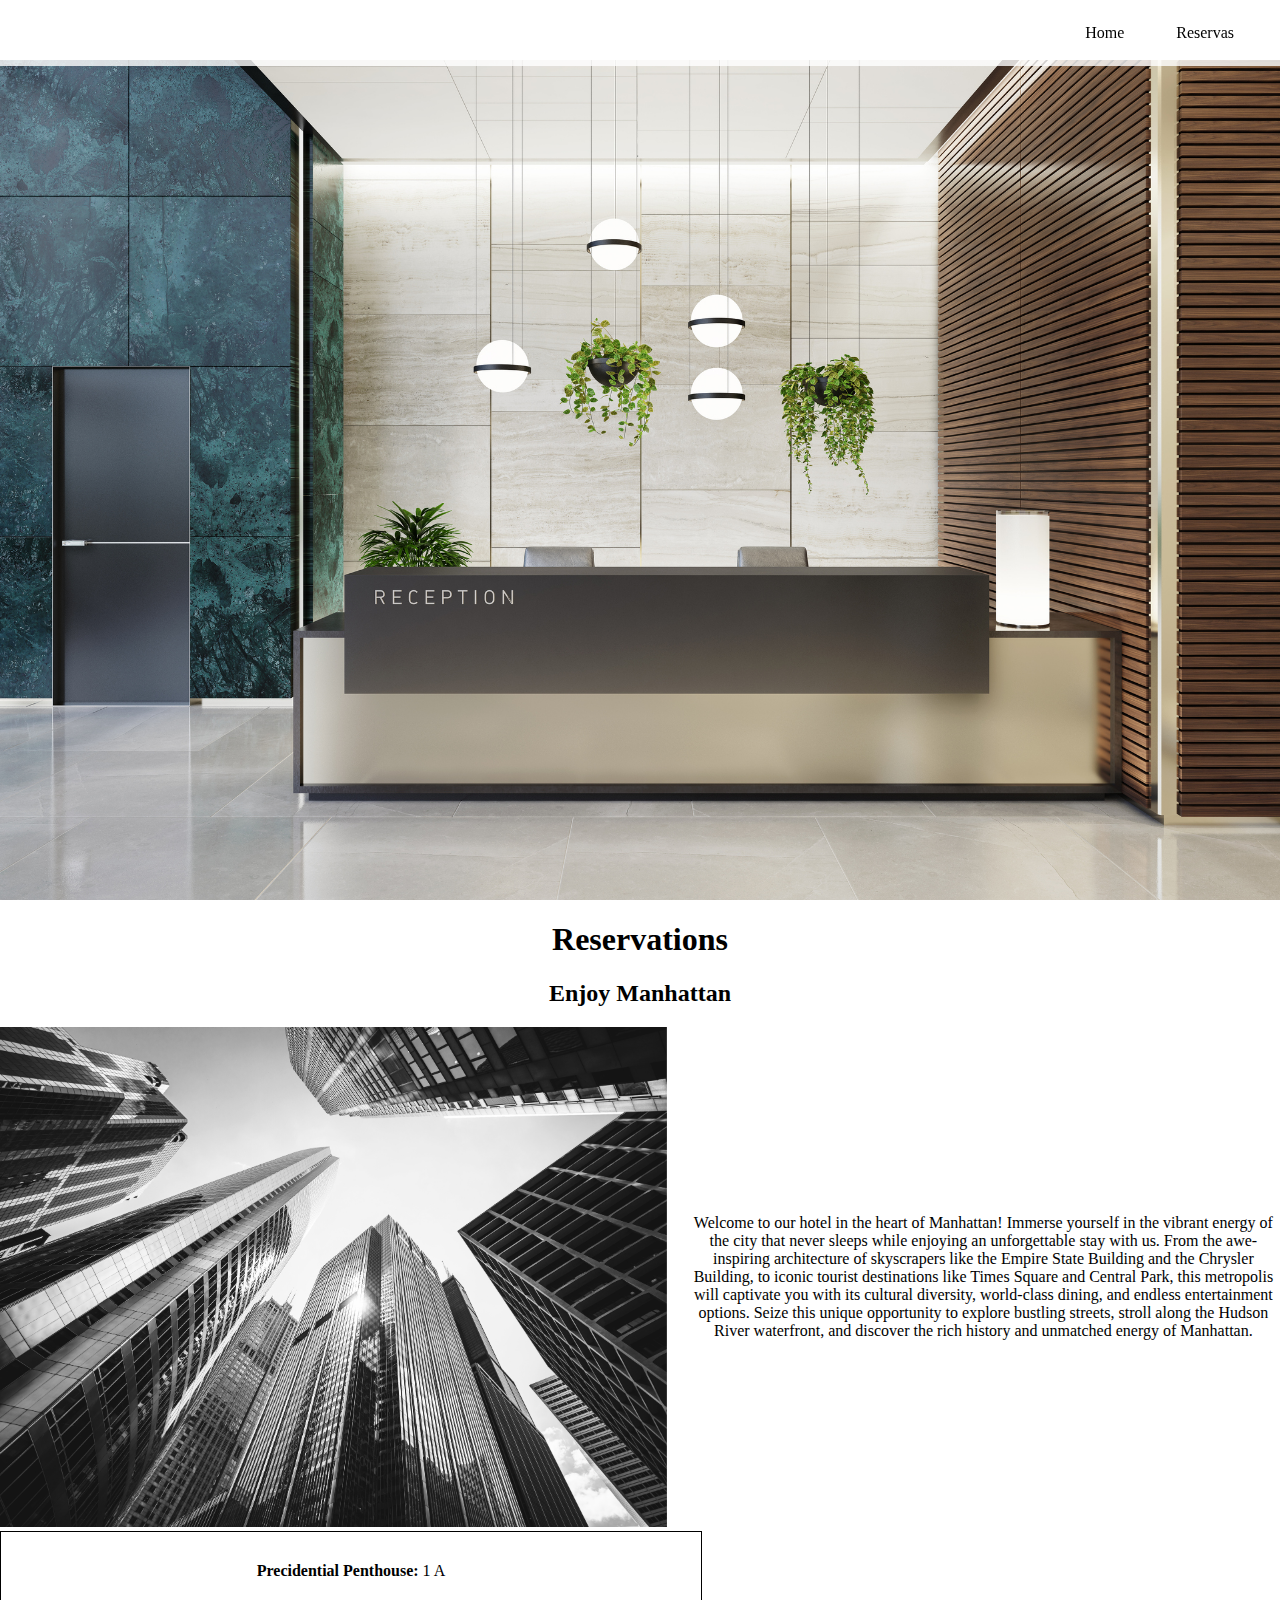
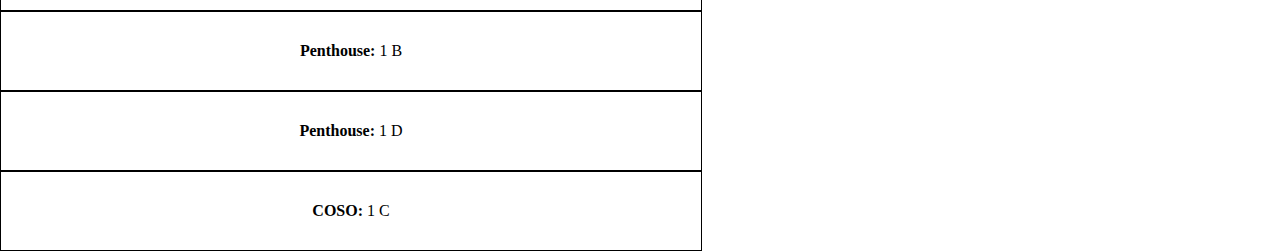
==== index.html @ 4c143140 "adds awaync await and dom events code" ====
<!DOCTYPE html>
<html lang="en">
<head>
    <meta charset="UTF-8">
    <meta name="viewport" content="width=device-width, initial-scale=1.0">
    <link rel="stylesheet" type="text/css" href="./css/styles.css">
    <title>Tower Hotel</title>
</head>
<body>
    <header>
        <nav>
            <ul>
                <li><a href="#home">Home</a></li>
                <li><a href="#reservas">Reservas</a></li>
            </ul>
        </nav>
    </header>
    <main>
        <section id="home" class="homeSection">
        </section>
        <section id="reservas" class="reservasSection">
            <h1>Reservations</h1>
            <h2>Enjoy Manhattan</h2>
            <div class="textAndButtonReservas">
                <div class="imageContainer">
                    <img src="./img/ManhattanReservas.jpg" alt="Imagen" />
                </div>
                <div class="textContainer">
                    <p>Welcome to our hotel in the heart of Manhattan! Immerse yourself in the vibrant energy of the city that never sleeps while enjoying an unforgettable stay with us. From the awe-inspiring architecture of skyscrapers like the Empire State Building and the Chrysler Building, to iconic tourist destinations like Times Square and Central Park, this metropolis will captivate you with its cultural diversity, world-class dining, and endless entertainment options. Seize this unique opportunity to explore bustling streets, stroll along the Hudson River waterfront, and discover the rich history and unmatched energy of Manhattan.</p>
                </div>
            </div>
            <div id="reservationsContainer"></div>
        </section>
    </main>
    <footer></footer>
    <script src="./js/script.js"></script>
</body>
</html>
---- css/styles.css ----
html {
    scroll-behavior: smooth;
  }

body {
    margin: 0;
    padding: 0;
}
  
header {
    background-color: rgba(255, 255, 255, 0.8);
    padding: 10px;
    position: fixed;
    top: 0;
    left: 0;
    right: 0;
    z-index: 999;
}
  
nav {
    margin: 0;
    padding: 0;
}
  
nav ul {
    list-style-type: none;
    margin: 0;
    padding: 0;
    overflow: hidden;
    display: flex;
    justify-content: flex-end;
}
  
nav li {
    padding-right: 20px;
}
  
nav li a {
    display: block;
    color: black;
    text-align: center;
    padding: 14px 16px;
    text-decoration: none;
}
  
nav li a:hover {
    color: grey;
}
  
.homeSection {
    background-image: url(../img/HotelHome.jpg);
    background-size: cover;
    background-position: center;
    background-repeat: no-repeat;
    height: calc(100vh - 60px);
    margin-top: 60px;
}
  
.reservasSection {
    text-align: center;
}

.textAndButtonReservas {
    display: flex;
    align-items: center;
    justify-content: center;
}

.imageContainer {
    flex: 1;
    margin-right: 20px;
}

.imageContainer img {
    max-width: 700px;
    height: 500px;
}

.textContainer {
    flex: 1;
    display: flex;
    flex-direction: column;
    align-items: flex-start;
}

.textContainer p {
    max-width: 600px; 
    margin-bottom: 20px; 
}

.textContainer button {
    padding: 10px 20px;
    border-radius: 20px; 
    align-self: center;
    transition: background-color 0.3s; 
}

.textContainer button:hover {
    background-color: #ddd; 
    cursor: pointer; 
  }

.pindonga {
    border: 1px solid black;
    width: 50%;
    padding: 30px;
}
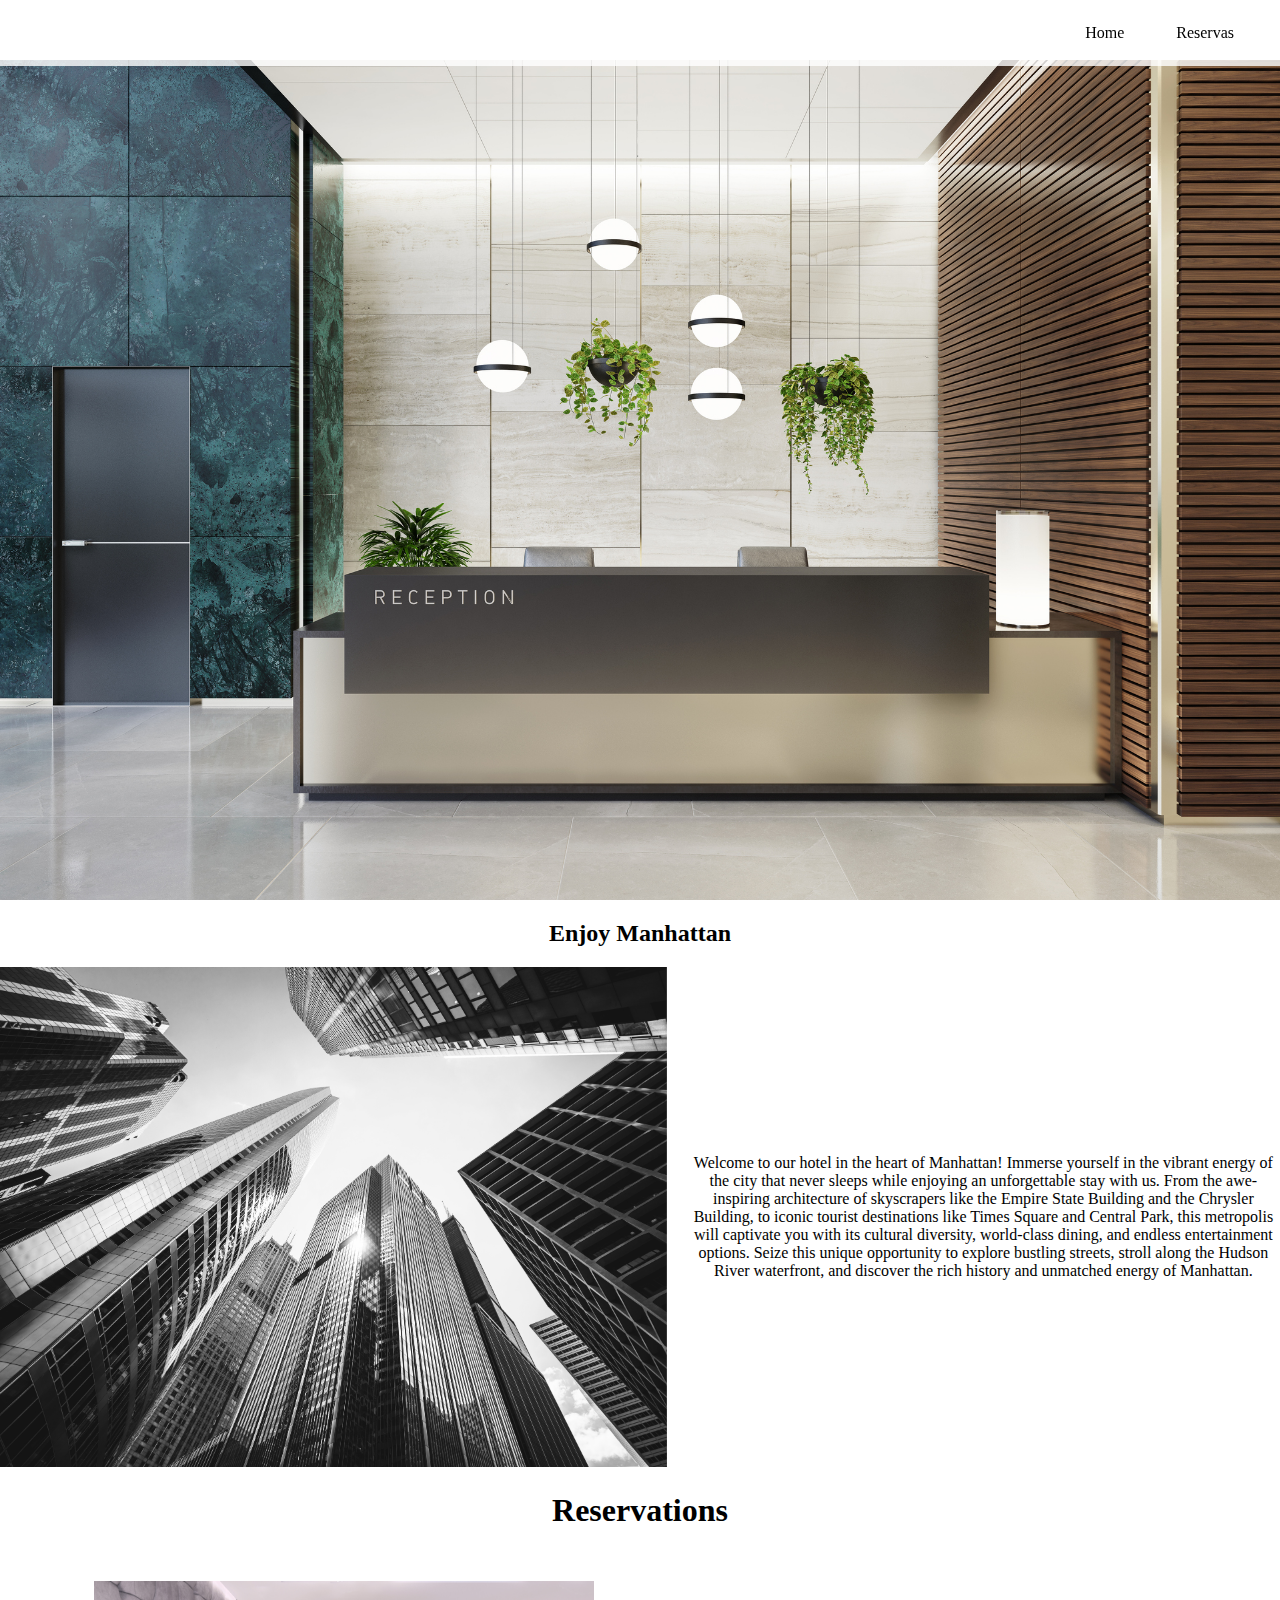
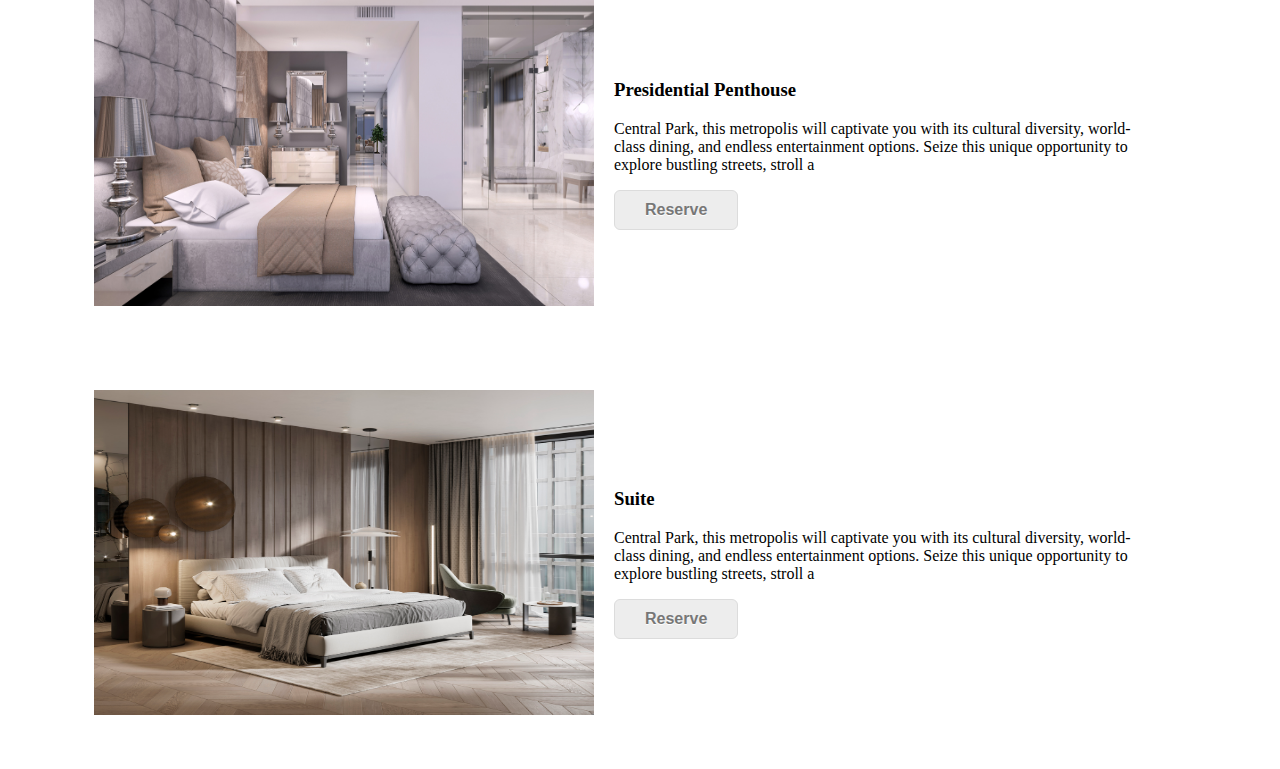
==== commit dd406701: "adds reservation functionality" ====
--- a/index.html
+++ b/index.html
@@ -4,6 +4,7 @@
     <meta charset="UTF-8">
     <meta name="viewport" content="width=device-width, initial-scale=1.0">
     <link rel="stylesheet" type="text/css" href="./css/styles.css">
+    <link href='https://fonts.googleapis.com/css?family=Roboto' rel='stylesheet'>
     <title>Tower Hotel</title>
 </head>
 <body>
@@ -19,7 +20,6 @@
         <section id="home" class="homeSection">
         </section>
         <section id="reservas" class="reservasSection">
-            <h1>Reservations</h1>
             <h2>Enjoy Manhattan</h2>
             <div class="textAndButtonReservas">
                 <div class="imageContainer">
@@ -29,7 +29,9 @@
                     <p>Welcome to our hotel in the heart of Manhattan! Immerse yourself in the vibrant energy of the city that never sleeps while enjoying an unforgettable stay with us. From the awe-inspiring architecture of skyscrapers like the Empire State Building and the Chrysler Building, to iconic tourist destinations like Times Square and Central Park, this metropolis will captivate you with its cultural diversity, world-class dining, and endless entertainment options. Seize this unique opportunity to explore bustling streets, stroll along the Hudson River waterfront, and discover the rich history and unmatched energy of Manhattan.</p>
                 </div>
             </div>
-            <div id="reservationsContainer"></div>
+
+            <h1>Reservations</h1>
+            <div id="reservationsContainer" class="reservationsContainer"></div>
         </section>
     </main>
     <footer></footer>
--- a/css/styles.css
+++ b/css/styles.css
@@ -1,107 +1,162 @@
 html {
-    scroll-behavior: smooth;
-  }
+  scroll-behavior: smooth;
+}
 
 body {
-    margin: 0;
-    padding: 0;
+  margin: 0;
+  padding: 0;
 }
-  
+
 header {
-    background-color: rgba(255, 255, 255, 0.8);
-    padding: 10px;
-    position: fixed;
-    top: 0;
-    left: 0;
-    right: 0;
-    z-index: 999;
+  background-color: rgba(255, 255, 255, 0.8);
+  padding: 10px;
+  position: fixed;
+  top: 0;
+  left: 0;
+  right: 0;
+  z-index: 999;
 }
   
 nav {
-    margin: 0;
-    padding: 0;
+  margin: 0;
+  padding: 0;
 }
   
 nav ul {
-    list-style-type: none;
-    margin: 0;
-    padding: 0;
-    overflow: hidden;
-    display: flex;
-    justify-content: flex-end;
+  list-style-type: none;
+  margin: 0;
+  padding: 0;
+  overflow: hidden;
+  display: flex;
+  justify-content: flex-end;
 }
   
 nav li {
-    padding-right: 20px;
+  padding-right: 20px;
 }
   
 nav li a {
-    display: block;
-    color: black;
-    text-align: center;
-    padding: 14px 16px;
-    text-decoration: none;
+  display: block;
+  color: black;
+  text-align: center;
+  padding: 14px 16px;
+  text-decoration: none;
 }
   
 nav li a:hover {
-    color: grey;
+  color: grey;
 }
   
 .homeSection {
-    background-image: url(../img/HotelHome.jpg);
-    background-size: cover;
-    background-position: center;
-    background-repeat: no-repeat;
-    height: calc(100vh - 60px);
-    margin-top: 60px;
+  background-image: url(../img/HotelHome.jpg);
+  background-size: cover;
+  background-position: center;
+  background-repeat: no-repeat;
+  height: calc(100vh - 60px);
+  margin-top: 60px;
 }
   
 .reservasSection {
-    text-align: center;
+  text-align: center;
 }
 
 .textAndButtonReservas {
-    display: flex;
-    align-items: center;
-    justify-content: center;
+  display: flex;
+  align-items: center;
+  justify-content: center;
 }
 
 .imageContainer {
-    flex: 1;
-    margin-right: 20px;
+  flex: 1;
+  margin-right: 20px;
 }
 
 .imageContainer img {
-    max-width: 700px;
-    height: 500px;
+  max-width: 700px;
+  height: 500px;
 }
 
 .textContainer {
-    flex: 1;
-    display: flex;
-    flex-direction: column;
-    align-items: flex-start;
+  flex: 1;
+  display: flex;
+  flex-direction: column;
+  align-items: flex-start;
 }
 
 .textContainer p {
-    max-width: 600px; 
-    margin-bottom: 20px; 
+  max-width: 600px; 
+  margin-bottom: 20px; 
 }
 
 .textContainer button {
-    padding: 10px 20px;
-    border-radius: 20px; 
-    align-self: center;
-    transition: background-color 0.3s; 
+  padding: 10px 20px;
+  border-radius: 20px; 
+  align-self: center;
+  transition: background-color 0.3s; 
 }
 
 .textContainer button:hover {
-    background-color: #ddd; 
-    cursor: pointer; 
-  }
+  background-color: #ddd; 
+  cursor: pointer; 
+}
 
-.pindonga {
-    border: 1px solid black;
-    width: 50%;
-    padding: 30px;
+.reservationsContainer {
+  width: 90%;
+  margin-left: 5%;
+  margin-right: 5%;
+}
+
+.reservationCard {
+  position: relative;
+  display: flex;
+  align-items: center;
+  justify-content: center;
+  margin: 20px 0 20px 0;
+  width: 90%;
+  padding: 30px;
+}
+
+.reservationImage {
+  margin-right: 20px;
+  width: 500px;
+  height: 325px;
+}
+
+.reservationImageContainer {
+  flex: 1;
+}
+
+.reservationText {
+  text-align: left;
+}
+
+.reserveButton {
+	background-color:#ededed;
+	border-radius:6px;
+	border:1px solid #dcdcdc;
+	display:inline-block;
+	cursor:pointer;
+	color:#777777;
+	font-family:Arial;
+	font-size:16px;
+	font-weight:bold;
+	padding:10px 30px;
+	text-decoration:none;
+	text-shadow:0px 1px 0px #ffffff;
+}
+.reserveButton:hover {
+	background-color:#dfdfdf;
+}
+.reserveButton:active {
+	position:relative;
+	top: 5px;
+}
+
+.reserverdOverlay {
+  display: none;
+  font-size: 3rem;
+  position: absolute; 
+  background-color: #f0f0f0a9;
+  width: 100%;
+  height: 100%
 }